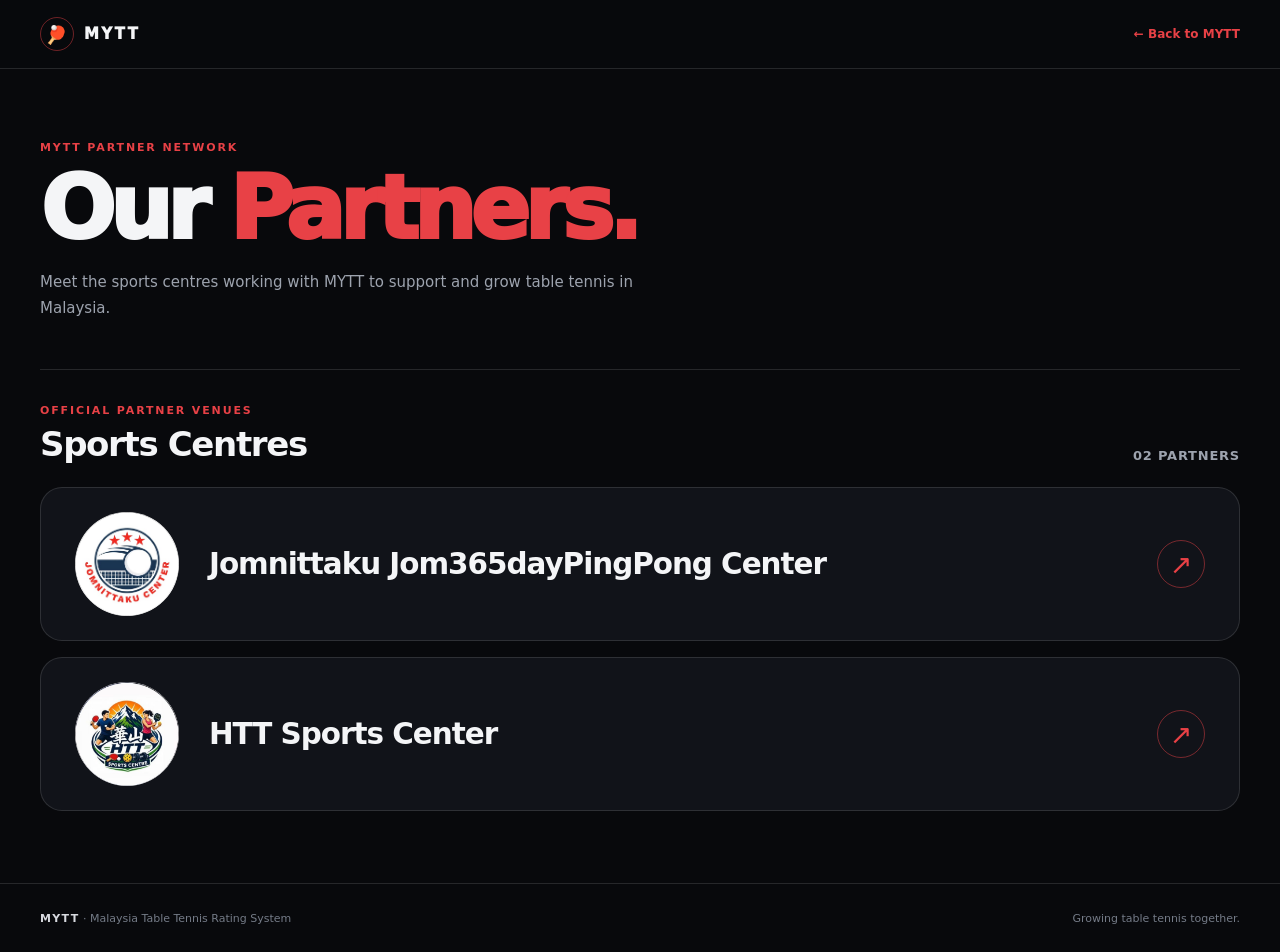
==== mytt-partner.html @ e2e39e28 "Add files via upload" ====
<!doctype html>
<html lang="en">
<head>
  <meta charset="utf-8">
  <meta name="viewport" content="width=device-width, initial-scale=1, viewport-fit=cover">
  <meta name="theme-color" content="#08090c">
  <meta name="description" content="Official MYTT partner sports centres.">
  <title>MYTT Partners | Malaysia Table Tennis Rating System</title>
  <style>
    :root {
      color-scheme: dark;
      --bg: #08090c;
      --surface: #111319;
      --surface-hover: #171a22;
      --line: rgba(255,255,255,.12);
      --text: #f4f5f7;
      --muted: #9da3ae;
      --red: #e84146;
      --red-soft: rgba(232,65,70,.12);
      --content-width: 1200px;
    }

    * { box-sizing: border-box; }
    html { scroll-behavior: smooth; }
    body {
      margin: 0;
      min-width: 320px;
      background: var(--bg);
      color: var(--text);
      font-family: Inter, ui-sans-serif, system-ui, -apple-system, BlinkMacSystemFont, "Segoe UI", sans-serif;
      -webkit-font-smoothing: antialiased;
    }
    a { color: inherit; text-decoration: none; }
    .wrap {
      width: min(var(--content-width), calc(100% - 48px));
      margin-inline: auto;
    }

    .topbar {
      border-bottom: 1px solid var(--line);
      background: rgba(8,9,12,.94);
    }
    .topbar-inner {
      min-height: 68px;
      display: flex;
      align-items: center;
      justify-content: space-between;
      gap: 18px;
    }
    .brand {
      display: inline-flex;
      align-items: center;
      gap: 10px;
      font-size: 15px;
      font-weight: 950;
      letter-spacing: .16em;
    }
    .brand-mark {
      width: 34px;
      height: 34px;
      display: grid;
      place-items: center;
      border: 1px solid rgba(232,65,70,.45);
      border-radius: 50%;
      color: var(--red);
      font-size: 18px;
    }
    .back-link {
      color: var(--red);
      font-size: 12px;
      font-weight: 800;
      white-space: nowrap;
    }

    .intro {
      padding: 72px 0 48px;
    }
    .eyebrow, .section-label {
      margin: 0 0 12px;
      color: var(--red);
      font-size: 11px;
      font-weight: 850;
      letter-spacing: .17em;
      text-transform: uppercase;
    }
    h1 {
      margin: 0;
      font-size: clamp(48px, 7vw, 88px);
      line-height: .98;
      letter-spacing: -.065em;
      font-weight: 950;
    }
    h1 span { color: var(--red); }
    .intro-copy {
      max-width: 620px;
      margin: 18px 0 0;
      color: var(--muted);
      font-size: 15px;
      line-height: 1.7;
    }

    .partners {
      padding: 34px 0 72px;
      border-top: 1px solid var(--line);
    }
    .section-head {
      display: flex;
      align-items: end;
      justify-content: space-between;
      gap: 16px;
      margin-bottom: 24px;
    }
    .section-label { margin-bottom: 8px; }
    h2 {
      margin: 0;
      font-size: clamp(25px, 3vw, 34px);
      line-height: 1.12;
      letter-spacing: -.04em;
    }
    .count {
      color: var(--muted);
      font-size: 13px;
      font-weight: 800;
      letter-spacing: .06em;
      white-space: nowrap;
    }

    .partner-list {
      display: grid;
      grid-template-columns: 1fr;
      gap: 16px;
    }
    .partner-card {
      min-height: 148px;
      display: flex;
      align-items: center;
      gap: 30px;
      padding: 24px 34px;
      border: 1px solid var(--line);
      border-radius: 22px;
      background: var(--surface);
      transition: border-color .18s ease, background .18s ease, transform .18s ease;
    }
    .partner-card:hover {
      border-color: rgba(232,65,70,.65);
      background: var(--surface-hover);
      transform: translateY(-2px);
    }
    .partner-card:focus-visible {
      outline: 2px solid var(--red);
      outline-offset: 4px;
    }
    .partner-logo {
      width: 104px;
      height: 104px;
      flex: 0 0 104px;
      display: block;
      object-fit: contain;
      border-radius: 50%;
      background: #fff;
    }
    .partner-info {
      min-width: 0;
      flex: 1;
    }
    .partner-name {
      margin: 0;
      font-size: clamp(19px, 2.3vw, 30px);
      font-weight: 850;
      line-height: 1.25;
      letter-spacing: -.035em;
      overflow-wrap: anywhere;
    }
    .partner-open {
      width: 48px;
      height: 48px;
      flex: 0 0 48px;
      display: grid;
      place-items: center;
      border: 1px solid rgba(232,65,70,.48);
      border-radius: 50%;
      color: var(--red);
      font-size: 27px;
      line-height: 1;
      transition: background .18s ease, color .18s ease;
    }
    .partner-card:hover .partner-open {
      background: var(--red);
      color: #fff;
    }

    footer {
      border-top: 1px solid var(--line);
    }
    .footer-inner {
      min-height: 68px;
      display: flex;
      align-items: center;
      justify-content: space-between;
      gap: 14px;
      color: #747b87;
      font-size: 11px;
    }
    .footer-inner strong {
      color: #d7d9df;
      letter-spacing: .12em;
    }

    @media (max-width: 640px) {
      .wrap { width: min(100% - 32px, 520px); }
      .topbar-inner { min-height: 60px; }
      .intro { padding: 52px 0 34px; }
      .intro-copy { font-size: 13px; }
      .partners { padding: 25px 0 44px; }
      .section-head { margin-bottom: 18px; }
      .partner-list { gap: 12px; }
      .partner-card {
        min-height: 94px;
        padding: 15px;
        gap: 13px;
        border-radius: 16px;
      }
      .partner-logo {
        width: 62px;
        height: 62px;
        flex-basis: 62px;
      }
      .partner-name {
        font-size: 15px;
        line-height: 1.3;
      }
      .partner-open {
        width: 35px;
        height: 35px;
        flex-basis: 35px;
        font-size: 21px;
      }
      .count { font-size: 10px; }
      .footer-inner {
        min-height: 64px;
        align-items: flex-start;
        justify-content: center;
        flex-direction: column;
        gap: 5px;
        padding: 12px 0;
      }
    }

    @media (prefers-reduced-motion: reduce) {
      html { scroll-behavior: auto; }
      *, *::before, *::after { transition-duration: .01ms !important; }
    }
  </style>
</head>
<body>
  <header class="topbar">
    <div class="wrap topbar-inner">
      <a class="brand" href="index.html#home" aria-label="MYTT home">
        <span class="brand-mark" aria-hidden="true">🏓</span>
        <span>MYTT</span>
      </a>
      <a class="back-link" href="index.html#home">← Back to MYTT</a>
    </div>
  </header>

  <main class="wrap">
    <section class="intro" aria-labelledby="partner-title">
      <p class="eyebrow">MYTT Partner Network</p>
      <h1 id="partner-title">Our <span>Partners.</span></h1>
      <p class="intro-copy">Meet the sports centres working with MYTT to support and grow table tennis in Malaysia.</p>
    </section>

    <section class="partners" aria-labelledby="partners-heading">
      <div class="section-head">
        <div>
          <p class="section-label">Official partner venues</p>
          <h2 id="partners-heading">Sports Centres</h2>
        </div>
        <span class="count">02 PARTNERS</span>
      </div>

      <div class="partner-list">
        <a class="partner-card"
           href="https://maps.app.goo.gl/c5u1TdajDMHEf1E1A?g_st=ac"
           aria-label="Open Jomnittaku Jom365dayPingPong Center in Google Maps"
           title="Open in Google Maps">
          <img class="partner-logo"
               src="[data-uri]"
               alt="Jomnittaku Jom365dayPingPong Center logo"
               width="104" height="104">
          <div class="partner-info">
            <h3 class="partner-name">Jomnittaku Jom365dayPingPong Center</h3>
          </div>
          <span class="partner-open" aria-hidden="true">↗</span>
        </a>

        <a class="partner-card"
           href="https://maps.app.goo.gl/w5YkXFBuG6utAQ4t6?g_st=ac"
           aria-label="Open HTT Sports Center in Google Maps"
           title="Open in Google Maps">
          <img class="partner-logo"
               src="[data-uri]"
               alt="HTT Sports Center logo"
               width="104" height="104">
          <div class="partner-info">
            <h3 class="partner-name">HTT Sports Center</h3>
          </div>
          <span class="partner-open" aria-hidden="true">↗</span>
        </a>
      </div>
    </section>
  </main>

  <footer>
    <div class="wrap footer-inner">
      <span><strong>MYTT</strong> · Malaysia Table Tennis Rating System</span>
      <span>Growing table tennis together.</span>
    </div>
  </footer>
</body>
</html>
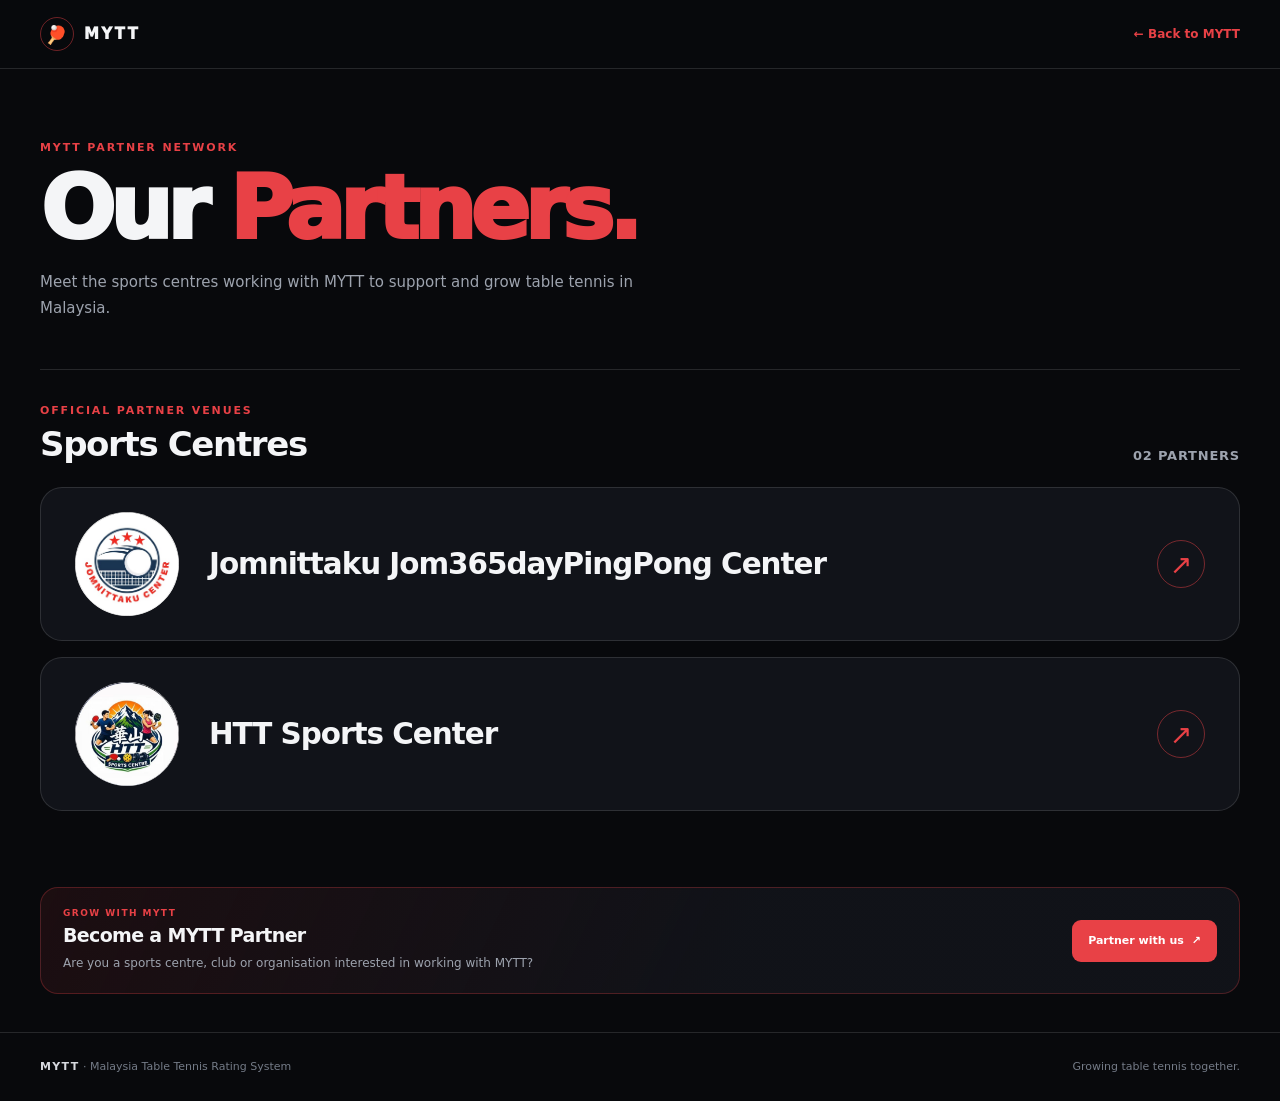
==== commit 2c34b484: "Add files via upload" ====
--- a/mytt-partner.html
+++ b/mytt-partner.html
@@ -251,6 +251,327 @@
       *, *::before, *::after { transition-duration: .01ms !important; }
     }
   </style>
+
+<style id="mytt-partner-mobile-spacing-and-navigation">
+  @media (max-width: 700px) {
+    body { padding-bottom: calc(76px + env(safe-area-inset-bottom)); }
+    .intro { padding: 28px 0 22px !important; }
+    .eyebrow {
+      margin-bottom: 7px !important;
+      font-size: 10px !important;
+      letter-spacing: .15em !important;
+    }
+    h1 {
+      font-size: clamp(44px, 12vw, 64px) !important;
+      line-height: .95 !important;
+    }
+    .intro-copy {
+      margin-top: 9px !important;
+      font-size: 13px !important;
+      line-height: 1.5 !important;
+    }
+    .partners { padding: 20px 0 30px !important; }
+    .section-head { margin-bottom: 14px !important; gap: 12px !important; }
+    .section-label {
+      margin-bottom: 5px !important;
+      font-size: 10px !important;
+    }
+    .partner-list { gap: 12px !important; }
+  }
+
+  .partner-bottom-nav { display: none; }
+  .partner-more-backdrop[hidden],
+  .partner-more-sheet[hidden] { display: none !important; }
+
+  @media (max-width: 700px) {
+    .partner-bottom-nav {
+      position: fixed;
+      z-index: 10000;
+      left: 0;
+      right: 0;
+      bottom: 0;
+      display: grid;
+      grid-template-columns: repeat(5, minmax(0, 1fr));
+      align-items: center;
+      min-height: calc(64px + env(safe-area-inset-bottom));
+      padding: 5px 7px calc(5px + env(safe-area-inset-bottom));
+      border-top: 1px solid rgba(255,255,255,.10);
+      background: rgba(10,11,15,.98);
+      -webkit-backdrop-filter: blur(16px);
+      backdrop-filter: blur(16px);
+    }
+    .partner-bottom-item {
+      min-width: 0;
+      min-height: 52px;
+      display: flex;
+      flex-direction: column;
+      align-items: center;
+      justify-content: center;
+      gap: 4px;
+      padding: 3px 1px;
+      border: 0;
+      background: transparent;
+      color: #9da3ae;
+      font: inherit;
+      text-decoration: none;
+      cursor: pointer;
+      -webkit-tap-highlight-color: transparent;
+    }
+    .partner-bottom-item:active,
+    .partner-bottom-item:focus-visible {
+      color: #e84146;
+      outline: none;
+    }
+    .partner-bottom-icon {
+      width: 25px;
+      height: 25px;
+      display: block;
+      fill: none;
+      stroke: currentColor;
+      stroke-width: 1.8;
+      stroke-linecap: round;
+      stroke-linejoin: round;
+    }
+    .partner-bottom-label {
+      display: block;
+      max-width: 100%;
+      overflow: hidden;
+      color: inherit;
+      font-size: 10px;
+      font-weight: 650;
+      line-height: 1.1;
+      text-overflow: ellipsis;
+      white-space: nowrap;
+    }
+    .partner-more-backdrop {
+      position: fixed;
+      z-index: 9998;
+      inset: 0;
+      background: rgba(0,0,0,.56);
+    }
+    .partner-more-sheet {
+      position: fixed;
+      z-index: 9999;
+      left: 12px;
+      right: 12px;
+      bottom: calc(72px + env(safe-area-inset-bottom));
+      padding: 17px;
+      border: 1px solid rgba(255,255,255,.12);
+      border-radius: 20px;
+      background: #171920;
+      box-shadow: 0 18px 55px rgba(0,0,0,.48);
+    }
+    .partner-more-head {
+      display: flex;
+      align-items: center;
+      justify-content: space-between;
+      margin-bottom: 14px;
+    }
+    .partner-more-title {
+      display: flex;
+      flex-direction: column;
+      gap: 3px;
+    }
+    .partner-more-title small {
+      color: #e84146;
+      font-size: 10px;
+      font-weight: 850;
+      letter-spacing: .16em;
+    }
+    .partner-more-title strong {
+      color: #f4f5f7;
+      font-size: 21px;
+      font-weight: 850;
+    }
+    .partner-more-close {
+      width: 34px;
+      height: 34px;
+      border: 1px solid rgba(255,255,255,.12);
+      border-radius: 50%;
+      background: rgba(255,255,255,.05);
+      color: #f4f5f7;
+      font-size: 22px;
+      line-height: 1;
+    }
+    .partner-more-links {
+      display: grid;
+      grid-template-columns: repeat(2, minmax(0, 1fr));
+      gap: 9px;
+    }
+    .partner-more-links a {
+      min-height: 68px;
+      display: flex;
+      flex-direction: column;
+      justify-content: center;
+      gap: 4px;
+      padding: 11px 12px;
+      border: 1px solid rgba(255,255,255,.09);
+      border-radius: 12px;
+      background: rgba(255,255,255,.035);
+      color: #f4f5f7;
+      text-decoration: none;
+    }
+    .partner-more-links strong { font-size: 13px; font-weight: 800; }
+    .partner-more-links small { color: #9da3ae; font-size: 10px; }
+  }
+</style>
+
+
+<style id="mytt-partner-spacing-and-cta-v2">
+  @media (max-width: 700px) {
+    .topbar-inner {
+      min-height: 50px !important;
+    }
+
+    .intro {
+      padding: 10px 0 13px !important;
+    }
+
+    .intro .eyebrow {
+      margin: 0 0 4px !important;
+      font-size: 9px !important;
+      line-height: 1.25 !important;
+      letter-spacing: .14em !important;
+    }
+
+    .intro h1 {
+      margin: 0 !important;
+      font-size: clamp(40px, 11vw, 56px) !important;
+      line-height: .91 !important;
+      letter-spacing: -.065em !important;
+    }
+
+    .intro .intro-copy {
+      margin: 7px 0 0 !important;
+      font-size: 12px !important;
+      line-height: 1.42 !important;
+    }
+
+    .partners {
+      padding: 13px 0 20px !important;
+    }
+
+    .section-head {
+      margin-bottom: 10px !important;
+    }
+
+    .section-head .section-label {
+      margin: 0 0 3px !important;
+      font-size: 9px !important;
+      line-height: 1.25 !important;
+    }
+
+    .section-head h2 {
+      font-size: 25px !important;
+      line-height: 1.05 !important;
+    }
+
+    .partner-list {
+      gap: 10px !important;
+    }
+
+    .partner-cta {
+      margin: 2px 0 26px !important;
+      padding: 14px !important;
+      gap: 12px !important;
+      border-radius: 15px !important;
+    }
+
+    .partner-cta-title {
+      font-size: 15px !important;
+      line-height: 1.15 !important;
+    }
+
+    .partner-cta-copy {
+      margin-top: 5px !important;
+      font-size: 10px !important;
+      line-height: 1.4 !important;
+    }
+
+    .partner-cta-button {
+      min-height: 36px !important;
+      padding: 0 11px !important;
+      font-size: 10px !important;
+    }
+  }
+
+  .partner-cta {
+    margin: 4px 0 38px;
+    padding: 20px 22px;
+    display: flex;
+    align-items: center;
+    justify-content: space-between;
+    gap: 18px;
+    border: 1px solid rgba(232,65,70,.28);
+    border-radius: 18px;
+    background: linear-gradient(115deg, rgba(232,65,70,.09), rgba(17,19,25,.98) 58%);
+  }
+
+  .partner-cta-copy-wrap {
+    min-width: 0;
+    flex: 1;
+  }
+
+  .partner-cta-kicker {
+    margin: 0 0 6px;
+    color: #e84146;
+    font-size: 9px;
+    font-weight: 850;
+    letter-spacing: .16em;
+    text-transform: uppercase;
+  }
+
+  .partner-cta-title {
+    margin: 0;
+    color: #f4f5f7;
+    font-size: 19px;
+    font-weight: 850;
+    line-height: 1.2;
+    letter-spacing: -.035em;
+  }
+
+  .partner-cta-copy {
+    margin: 7px 0 0;
+    color: #9da3ae;
+    font-size: 12px;
+    line-height: 1.55;
+  }
+
+  .partner-cta-button {
+    min-height: 42px;
+    flex: 0 0 auto;
+    display: inline-flex;
+    align-items: center;
+    justify-content: center;
+    gap: 8px;
+    padding: 0 16px;
+    border-radius: 9px;
+    background: #e84146;
+    color: #fff;
+    font-size: 11px;
+    font-weight: 850;
+    white-space: nowrap;
+    text-decoration: none;
+    transition: background .18s ease, transform .18s ease;
+  }
+
+  .partner-cta-button:hover {
+    background: #f05257;
+    transform: translateY(-1px);
+  }
+
+  @media (max-width: 380px) {
+    .partner-cta {
+      align-items: stretch;
+      flex-direction: column;
+    }
+
+    .partner-cta-button {
+      width: 100%;
+    }
+  }
+</style>
+
 </head>
 <body>
   <header class="topbar">
@@ -309,6 +630,20 @@
         </a>
       </div>
     </section>
+
+    <section class="partner-cta" aria-label="Become a MYTT Partner">
+      <div class="partner-cta-copy-wrap">
+        <p class="partner-cta-kicker">Grow with MYTT</p>
+        <h2 class="partner-cta-title">Become a MYTT Partner</h2>
+        <p class="partner-cta-copy">Are you a sports centre, club or organisation interested in working with MYTT?</p>
+      </div>
+      <a class="partner-cta-button"
+         href="https://wa.me/601128887750?text=Hi%20MYTT%2C%20I%20am%20interested%20in%20becoming%20a%20MYTT%20Partner."
+         target="_blank" rel="noopener noreferrer">
+        Partner with us <span aria-hidden="true">↗</span>
+      </a>
+    </section>
+
   </main>
 
   <footer>
@@ -317,5 +652,88 @@
       <span>Growing table tennis together.</span>
     </div>
   </footer>
+
+  <nav class="partner-bottom-nav" aria-label="MYTT mobile navigation">
+    <a class="partner-bottom-item" href="/#home" aria-label="Home">
+      <svg class="partner-bottom-icon" viewBox="0 0 24 24" aria-hidden="true">
+        <path d="M3.5 10.5 12 3l8.5 7.5M5.5 9.5V21h13V9.5M9.5 21v-6h5v6"/>
+      </svg>
+      <span class="partner-bottom-label">Home</span>
+    </a>
+    <a class="partner-bottom-item" href="/#singles" aria-label="Singles">
+      <svg class="partner-bottom-icon" viewBox="0 0 24 24" aria-hidden="true">
+        <circle cx="8" cy="6.8" r="2.3"/>
+        <path d="m9.7 8.4 3.3 1.9m-2.8.3-1.4 5.7M13 10.3l4.2-4.1M9 16.3l4.6 4.2"/>
+        <circle cx="18.3" cy="5.2" r="1.1"/>
+      </svg>
+      <span class="partner-bottom-label">Singles</span>
+    </a>
+    <a class="partner-bottom-item" href="/#events" aria-label="Events">
+      <svg class="partner-bottom-icon" viewBox="0 0 24 24" aria-hidden="true">
+        <path d="M7 4h10v3.1c0 3-2.2 5.4-5 5.4S7 10.1 7 7.1V4Zm2 9.5h6M12 12.5V19M8.5 20h7M7 6H4v1.4c0 2.6 1.5 4.3 4 4.6M17 6h3v1.4c0 2.6-1.5 4.3-4 4.6"/>
+      </svg>
+      <span class="partner-bottom-label">Events</span>
+    </a>
+    <a class="partner-bottom-item" href="/#doubles" aria-label="Doubles">
+      <svg class="partner-bottom-icon" viewBox="0 0 24 24" aria-hidden="true">
+        <circle cx="7.5" cy="7.2" r="2.2"/>
+        <circle cx="16.2" cy="7.2" r="2.2"/>
+        <path d="M3.8 18.5c.5-3.3 2.1-5 4.7-5s4.2 1.7 4.7 5m-1.9 0c.5-3.3 2.1-5 4.7-5 1.6 0 2.9.6 3.7 1.8"/>
+      </svg>
+      <span class="partner-bottom-label">Doubles</span>
+    </a>
+    <button class="partner-bottom-item" id="partnerMoreButton" type="button"
+            aria-label="More" aria-expanded="false" aria-controls="partnerMoreSheet">
+      <svg class="partner-bottom-icon" viewBox="0 0 24 24" aria-hidden="true">
+        <circle cx="5" cy="12" r="1.2"/>
+        <circle cx="12" cy="12" r="1.2"/>
+        <circle cx="19" cy="12" r="1.2"/>
+      </svg>
+      <span class="partner-bottom-label">More</span>
+    </button>
+  </nav>
+
+  <div class="partner-more-backdrop" id="partnerMoreBackdrop" hidden></div>
+  <section class="partner-more-sheet" id="partnerMoreSheet" hidden aria-label="More MYTT navigation">
+    <div class="partner-more-head">
+      <div class="partner-more-title"><small>MYTT</small><strong>More</strong></div>
+      <button class="partner-more-close" id="partnerMoreClose" type="button" aria-label="Close">×</button>
+    </div>
+    <div class="partner-more-links">
+      <a href="/#players"><strong>Players</strong><small>Official profiles</small></a>
+      <a href="/#submit"><strong>Join / Submit</strong><small>Official forms</small></a>
+      <a href="/#market"><strong>Marketplace</strong><small>Buy &amp; sell gear</small></a>
+      <a href="/#community"><strong>Community</strong><small>Connect with MYTT</small></a>
+      <a href="/smart-draw.html"><strong>Smart Draw</strong><small>Tournament tools</small></a>
+    </div>
+  </section>
+
+  <script id="mytt-partner-mobile-navigation-script">
+    (function () {
+      const moreButton = document.getElementById('partnerMoreButton');
+      const moreSheet = document.getElementById('partnerMoreSheet');
+      const backdrop = document.getElementById('partnerMoreBackdrop');
+      const closeButton = document.getElementById('partnerMoreClose');
+      if (!moreButton || !moreSheet || !backdrop || !closeButton) return;
+
+      function setMoreOpen(open) {
+        moreSheet.hidden = !open;
+        backdrop.hidden = !open;
+        moreButton.setAttribute('aria-expanded', open ? 'true' : 'false');
+      }
+      moreButton.addEventListener('click', function () {
+        setMoreOpen(moreSheet.hidden);
+      });
+      closeButton.addEventListener('click', function () { setMoreOpen(false); });
+      backdrop.addEventListener('click', function () { setMoreOpen(false); });
+      moreSheet.querySelectorAll('a').forEach(function (link) {
+        link.addEventListener('click', function () { setMoreOpen(false); });
+      });
+      document.addEventListener('keydown', function (event) {
+        if (event.key === 'Escape') setMoreOpen(false);
+      });
+    })();
+  </script>
+
 </body>
 </html>
